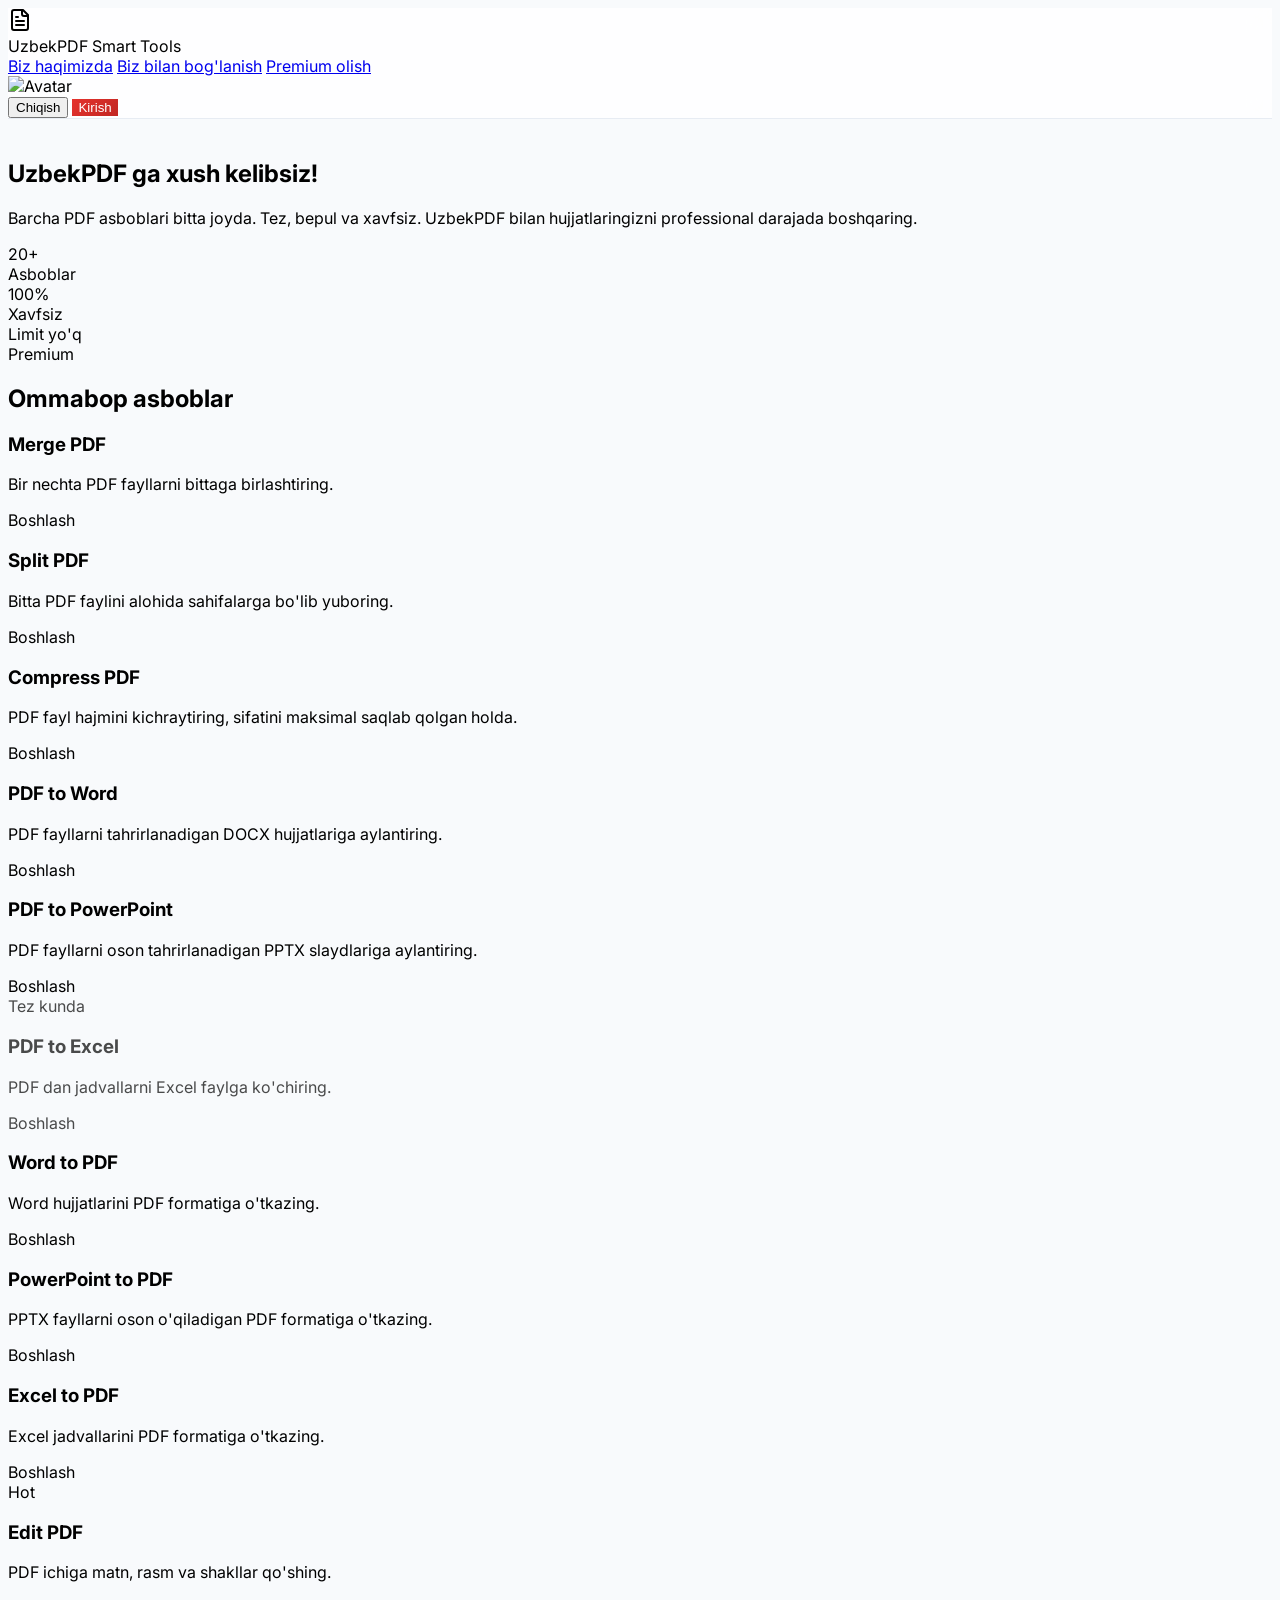
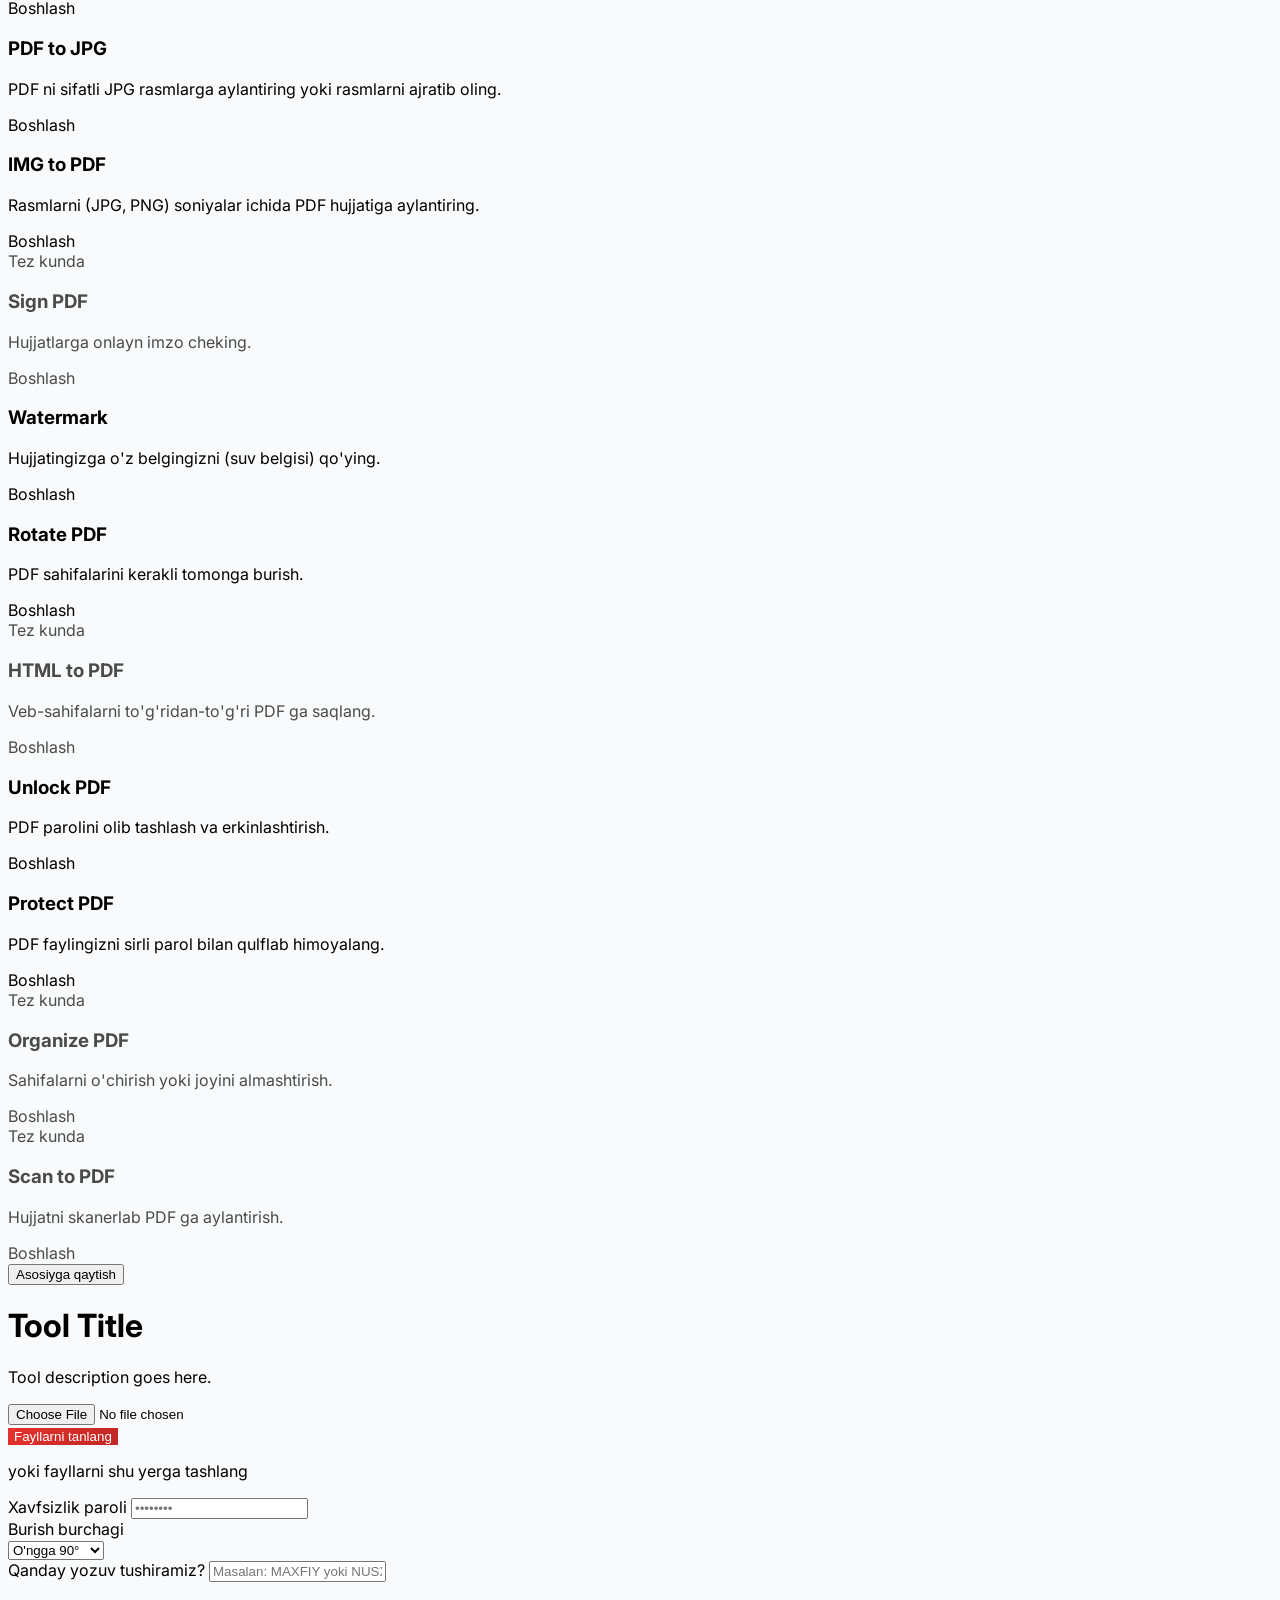
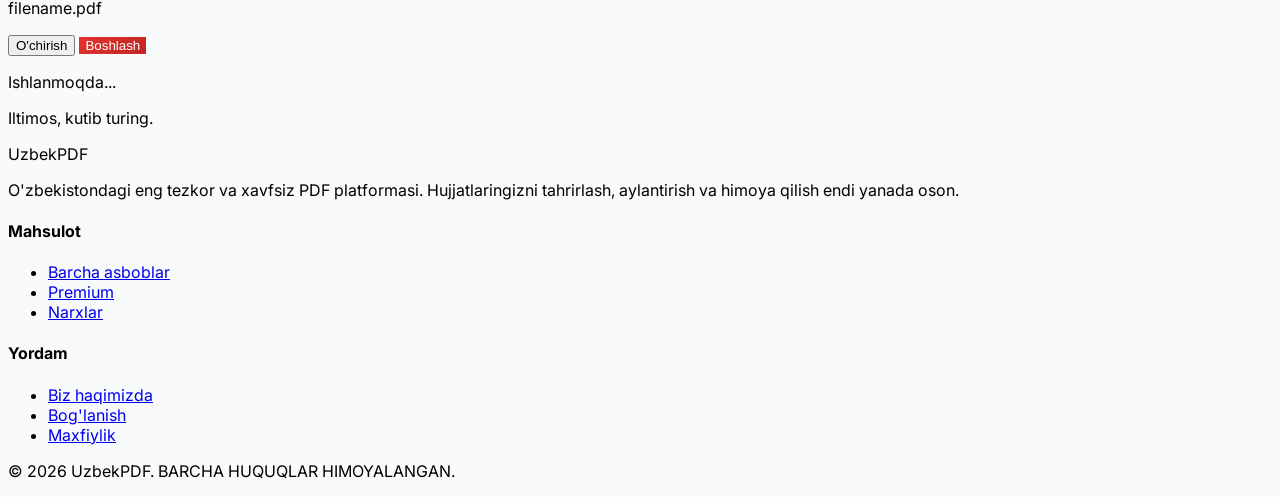
==== index.html @ 154f37b8 "UzbekPDF - V1" ====
<!DOCTYPE html>
<html lang="uz">
<head>
    <meta charset="UTF-8">
    <meta name="viewport" content="width=device-width, initial-scale=1.0">
    <title>UzbekPDF - O'zbekistonning eng yaxshi PDF asboblari</title>
    <meta name="description" content="PDF fayllarni onlayn, bepul va xavfsiz tahrirlash, qisqartirish, birlashtirish va aylantirish. O'zbekistondagi eng tezkor PDF platformasi.">
    <meta name="keywords" content="pdf uzbek, pdf ni word qilish, pdf kichraytirish, pdf birlashtirish, rasm pdf qilish, pdf uzbekistan, pdf tahrirlash, bepul pdf">
    <meta property="og:title" content="UzbekPDF - Smart PDF vositalari">
    <meta property="og:description" content="PDF fayllarni oson tahrirlang. Word, Excel va rasmlarni PDF'ga tez va bepul o'tkazing.">
    <meta property="og:type" content="website">
    <meta property="og:url" content="https://uzbekpdf.uz/">

    <script src="https://cdn.tailwindcss.com"></script>
    <script src="https://unpkg.com/lucide@latest"></script>
    <link rel="icon" href="data:,">
    <link href="https://fonts.googleapis.com/css2?family=Inter:wght@400;500;600;700&display=swap" rel="stylesheet">
    
    <!-- Client-Side Conversion Libraries -->
    <script src="https://cdnjs.cloudflare.com/ajax/libs/jspdf/2.5.1/jspdf.umd.min.js"></script>
    <script src="https://cdnjs.cloudflare.com/ajax/libs/pdf.js/3.11.174/pdf.min.js"></script>
    <script>pdfjsLib.GlobalWorkerOptions.workerSrc = 'https://cdnjs.cloudflare.com/ajax/libs/pdf.js/3.11.174/pdf.worker.min.js';</script>
    <script src="https://cdn.jsdelivr.net/gh/gitbrent/pptxgenjs@3.12.0/libs/jszip.min.js"></script>
    <script src="https://cdn.jsdelivr.net/gh/gitbrent/pptxgenjs@3.12.0/dist/pptxgen.min.js"></script>

    <style>
        body { font-family: 'Inter', sans-serif; background-color: #f8fafc; }
        .tool-card { transition: all 0.3s cubic-bezier(0.4, 0, 0.2, 1); cursor: pointer; }
        .tool-card:hover { transform: translateY(-5px); box-shadow: 0 20px 25px -5px rgba(0, 0, 0, 0.1), 0 10px 10px -5px rgba(0, 0, 0, 0.04); }
        .tool-card-disabled { opacity: 0.7; cursor: not-allowed; }
        .tool-card-disabled:hover { transform: none; box-shadow: none; }
        .dropzone-active { background-color: #fef2f2; border-color: #ef4444; }
        .btn-red { background: linear-gradient(135deg, #e5322d 0%, #c12723 100%); color: white; border: none; }
        .btn-red:hover { background: linear-gradient(135deg, #d12c28 0%, #b1231f 100%); transform: translateY(-1px); box-shadow: 0 4px 12px rgba(229, 50, 45, 0.3); }
        
        .nav-glass {
            background: rgba(255, 255, 255, 0.8);
            backdrop-filter: blur(12px);
            -webkit-backdrop-filter: blur(12px);
            border-bottom: 1px solid rgba(226, 232, 240, 0.8);
        }
        
        .nav-link {
            position: relative;
            transition: color 0.2s;
        }
        .nav-link::after {
            content: '';
            position: absolute;
            width: 0;
            height: 2px;
            bottom: -4px;
            left: 0;
            background-color: #e5322d;
            transition: width 0.3s ease;
        }
        .nav-link:hover::after {
            width: 100%;
        }

        /* Alert Toast */
        #toast { transition: all 0.4s cubic-bezier(0.175, 0.885, 0.32, 1.275); transform: translate(-50%, -100px); opacity: 0; pointer-events: none; }
        #toast.show { transform: translate(-50%, 0); opacity: 1; pointer-events: auto; }

    </style>
</head>
<body class="text-slate-800 min-h-screen flex flex-col">
    <!-- Navbar -->
    <nav class="nav-glass sticky top-0 z-50 transition-all duration-300">
        <div class="max-w-7xl mx-auto px-4 sm:px-6 lg:px-8">
            <div class="flex justify-between h-20 items-center">
                <div class="flex items-center group cursor-pointer" onclick="goHome()">
                    <div class="w-10 h-10 bg-[#e5322d] text-white rounded-xl flex items-center justify-center group-hover:scale-110 transition-transform duration-300">
                        <svg width="24" height="24" viewBox="0 0 24 24" fill="none" stroke="currentColor" stroke-width="2" stroke-linecap="round" stroke-linejoin="round"><path d="M15 2H6a2 2 0 0 0-2 2v16a2 2 0 0 0 2 2h12a2 2 0 0 0 2-2V7Z"/><path d="M14 2v4a2 2 0 0 0 2 2h4"/><path d="M10 9H8"/><path d="M16 13H8"/><path d="M16 17H8"/></svg>
                    </div>

                    <div class="ml-3">
                        <span class="block font-black text-2xl tracking-tighter text-slate-900 leading-none">UzbekPDF</span>
                        <span class="text-[10px] font-bold text-slate-400 tracking-[0.2em] uppercase">Smart Tools</span>
                    </div>
                </div>
                
                <div class="hidden md:flex items-center space-x-10 text-[13px] font-bold text-slate-500 tracking-wide">
                    <a href="/about" class="nav-link hover:text-slate-900 transition-colors uppercase">Biz haqimizda</a>
                    <a href="/contact" class="nav-link hover:text-slate-900 transition-colors uppercase">Biz bilan bog'lanish</a>
                    <a href="/premium" class="nav-link hover:text-[#e5322d] transition-colors uppercase font-extrabold text-red-600">Premium olish</a>
                </div>

                <div class="flex items-center space-x-4">
                    <div id="user-info" class="hidden flex items-center space-x-3 px-4 py-2 rounded-xl bg-slate-50 border border-slate-100 hover:border-slate-200 transition-all cursor-pointer" onclick="location.href='/profile'">
                        <img id="nav-avatar" src="" alt="Avatar" class="w-8 h-8 rounded-full hidden border-2 border-white shadow-sm">
                        <span id="nav-username" class="text-sm font-bold text-slate-700"></span>
                    </div>
                    <button id="logout-btn" class="hidden text-xs bg-white hover:bg-slate-50 text-slate-500 py-2.5 px-5 rounded-xl font-bold border border-slate-200 transition-all  active:scale-95">Chiqish</button>
                    <button id="login-nav-btn" class="btn-red text-sm py-2.5 px-6 rounded-xl font-bold transition-all shadow-lg active:scale-95">Kirish</button>
                </div>
            </div>
        </div>
    </nav>


    <!-- Toast Notification -->
    <div id="toast" class="fixed top-20 left-1/2 transform -translate-x-1/2 z-50 bg-slate-800 text-white px-6 py-3 rounded-lg shadow-lg flex items-center space-x-3">
        <i data-lucide="info" class="w-5 h-5 text-blue-400"></i>
        <span id="toast-msg" class="font-medium">Xabar</span>
    </div>

    <!-- MAIN VIEW: GRID -->
    <main id="home-view" class="flex-grow">
        <!-- Hero Section -->
        <section class="relative overflow-hidden pt-20 pb-24 bg-white">
            <!-- Animated decorative elements -->
            <div class="absolute top-0 left-1/2 -translate-x-1/2 w-full max-w-7xl h-full">
                <div class="absolute top-[-10%] right-[10%] w-64 h-64 bg-red-50 rounded-full blur-3xl opacity-60"></div>
                <div class="absolute bottom-[10%] left-[5%] w-72 h-72 bg-blue-50 rounded-full blur-3xl opacity-60"></div>
            </div>

            <div class="max-w-7xl mx-auto px-4 relative z-10 text-center">
        
                <h1 class="text-5xl md:text-7xl font-black text-slate-900 mb-8 tracking-tighter leading-tight" id="greeting">
                    PDF bilan ishlash <br/> endi <span class="text-[#e5322d]">osonroq</span>
                </h1>
                <p class="text-xl text-slate-500 max-w-2xl mx-auto font-medium leading-relaxed mb-12">
                    Barcha PDF asboblari bitta joyda. Tez, bepul va xavfsiz. UzbekPDF bilan hujjatlaringizni professional darajada boshqaring.
                </p>

                <!-- Stats -->
                <div class="flex flex-wrap justify-center gap-12 md:gap-24 opacity-70">
                    <div class="text-center">
                        <div class="text-2xl font-black text-slate-900">20+</div>
                        <div class="text-[10px] font-bold text-slate-400 uppercase tracking-widest mt-1">Asboblar</div>
                    </div>
                    <div class="text-center">
                        <div class="text-2xl font-black text-slate-900">100%</div>
                        <div class="text-[10px] font-bold text-slate-400 uppercase tracking-widest mt-1">Xavfsiz</div>
                    </div>
                    <div class="text-center">
                        <div class="text-2xl font-black text-slate-900">Limit yo'q</div>
                        <div class="text-[10px] font-bold text-slate-400 uppercase tracking-widest mt-1">Premium</div>
                    </div>
                </div>
            </div>
        </section>

        <div class="max-w-7xl mx-auto px-4 sm:px-6 lg:px-8 py-20">
            <div class="flex items-center justify-between mb-12">
                <h2 class="text-2xl font-black text-slate-900 tracking-tight">Ommabop asboblar</h2>
                <div class="h-px flex-grow bg-slate-100 mx-8"></div>
                <div class="flex space-x-2">
                    <div class="w-2 h-2 rounded-full bg-red-500"></div>
                    <div class="w-2 h-2 rounded-full bg-slate-200"></div>
                    <div class="w-2 h-2 rounded-full bg-slate-200"></div>
                </div>
            </div>
            <div id="tools-grid" class="grid grid-cols-1 sm:grid-cols-2 lg:grid-cols-3 xl:grid-cols-4 gap-8">
                <!-- JS will inject cards here -->
            </div>
        </div>
    </main>


    <!-- TOOL VIEW: UPLOAD -->
    <main id="tool-view" class="flex-grow hidden bg-slate-50 relative overflow-hidden">
        <!-- Background accents -->
        <div class="absolute top-0 right-0 w-1/2 h-full bg-red-50/30 -skew-x-12 translate-x-1/4"></div>

        <div class="max-w-4xl mx-auto px-4 py-20 relative z-10 text-center">
            <button onclick="goHome()" class="mb-8 inline-flex items-center text-sm font-bold text-slate-400 hover:text-slate-900 transition-colors">
                <i data-lucide="arrow-left" class="w-4 h-4 mr-2"></i> Asosiyga qaytish
            </button>
            <h1 id="tool-title" class="text-5xl font-black text-slate-900 mb-4 tracking-tight">Tool Title</h1>
            <p id="tool-desc" class="text-xl text-slate-500 max-w-2xl mx-auto font-medium leading-relaxed mb-16">Tool description goes here.</p>

            <!-- Dropzone -->
            <div id="dropzone" class="bg-white rounded-[40px] p-16 shadow-2xl shadow-slate-200 border-2 border-dashed border-slate-200 hover:border-red-400 transition-all duration-500 cursor-pointer min-h-[450px] flex flex-col items-center justify-center relative group">
                <input type="file" id="file-input" class="hidden">
                
                <div id="upload-content" class="space-y-8 z-10 relative w-full flex flex-col items-center">
                    <div class="w-24 h-24 bg-red-50 text-[#e5322d] rounded-3xl flex items-center justify-center mb-4 group-hover:scale-110 transition-transform duration-500 shadow-lg shadow-red-100">
                        <i data-lucide="upload-cloud" class="w-12 h-12"></i>
                    </div>
                    <div class="space-y-2">
                        <button id="browse-btn" class="btn-red text-xl font-black py-5 px-10 rounded-2xl shadow-xl transition-all active:scale-95">
                            <span id="btn-text">Fayllarni tanlang</span>
                        </button>
                        <p class="text-slate-400 font-bold text-xs uppercase tracking-widest mt-4">yoki fayllarni shu yerga tashlang</p>
                    </div>
                </div>

                <!-- Password Input (Only for Protect & Unlock PDF) -->
                <div id="password-container" class="hidden w-full max-w-sm mt-8 p-8 bg-slate-50 rounded-3xl border border-slate-100">
                    <label class="block text-xs font-black text-slate-400 uppercase tracking-widest mb-3 ml-1">Xavfsizlik paroli</label>
                    <input type="password" id="pdf-password" placeholder="••••••••" class="w-full px-6 py-4 bg-white border-2 border-slate-100 rounded-2xl focus:border-[#e5322d] outline-none font-bold text-lg shadow-sm transition-all">
                </div>

                <!-- Rotation Select (Only for Rotate PDF) -->
                <div id="rotate-container" class="hidden w-full max-w-sm mt-8 p-8 bg-slate-50 rounded-3xl border border-slate-100 text-left">
                    <label class="block text-xs font-black text-slate-400 uppercase tracking-widest mb-3 ml-1">Burish burchagi</label>
                    <div class="relative">
                        <select id="pdf-angle" class="w-full px-6 py-4 bg-white border-2 border-slate-100 rounded-2xl focus:border-[#e5322d] outline-none font-bold text-slate-700 appearance-none shadow-sm transition-all">
                            <option value="90">O'ngga 90°</option>
                            <option value="270">Chapga 90°</option>
                            <option value="180">Teskari 180°</option>
                        </select>
                        <i data-lucide="chevron-down" class="absolute right-5 top-1/2 -translate-y-1/2 w-5 h-5 text-slate-400 pointer-events-none"></i>
                    </div>
                </div>


                <!-- Watermark Text Input -->
                <div id="watermark-container" class="hidden w-full max-w-sm mt-8 space-y-2 text-left">
                    <label class="block text-sm font-semibold text-slate-700 ml-1">Qanday yozuv tushiramiz?</label>
                    <input type="text" id="pdf-watermark-text" placeholder="Masalan: MAXFIY yoki NUSXA" class="w-full px-4 py-3 border-2 border-slate-200 rounded-lg focus:border-[#e5322d] outline-none font-medium">
                </div>

                <!-- File Preview -->
                <div id="file-preview" class="hidden w-full flex flex-col items-center mt-8">
                    <div class="w-20 h-20 bg-red-50 text-[#e5322d] rounded-xl flex items-center justify-center mb-4">
                        <i data-lucide="file-check-2" class="w-10 h-10"></i>
                    </div>
                    <p id="selected-files-text" class="text-lg font-semibold text-slate-700 mb-8 text-center max-w-md truncate">filename.pdf</p>
                    
                    <div class="flex space-x-4">
                        <button onclick="resetFiles(event)" class="bg-slate-200 hover:bg-slate-300 text-slate-700 px-6 py-3 rounded-lg font-bold transition flex items-center">
                            <i data-lucide="trash-2" class="w-5 h-5 mr-2"></i> O'chirish
                        </button>
                        <button id="action-btn" class="btn-red px-8 py-3 rounded-lg font-bold text-lg transition flex items-center shadow-lg shadow-red-200">
                            Boshlash <i data-lucide="arrow-right" class="w-5 h-5 ml-2"></i>
                        </button>
                    </div>
                </div>

                <!-- Progress State -->
                <div id="progress-state" class="hidden w-full max-w-md mx-auto flex flex-col items-center mt-8">
                    <i data-lucide="loader-2" class="w-12 h-12 text-[#e5322d] animate-spin mb-4"></i>
                    <p id="progress-status" class="text-xl font-bold text-slate-700 mb-2">Ishlanmoqda...</p>
                    <p class="text-slate-500">Iltimos, kutib turing.</p>
                </div>

            </div>
        </div>
    </main>

    <footer class="bg-slate-900 pt-20 pb-10">
        <div class="max-w-7xl mx-auto px-4 sm:px-6 lg:px-8">
            <div class="grid grid-cols-1 md:grid-cols-4 gap-12 mb-16">
                <div class="col-span-1 md:col-span-2">
                    <div class="flex items-center mb-6">
                        <div class="w-8 h-8 bg-[#e5322d] text-white rounded-lg flex items-center justify-center">
                            <i data-lucide="file-text" class="w-5 h-5"></i>
                        </div>
                        <span class="ml-3 font-black text-xl tracking-tighter text-white">UzbekPDF</span>
                    </div>
                    <p class="text-slate-400 text-sm font-medium leading-relaxed max-w-sm">
                        O'zbekistondagi eng tezkor va xavfsiz PDF platformasi. Hujjatlaringizni tahrirlash, aylantirish va himoya qilish endi yanada oson.
                    </p>
                </div>
                <div>
                    <h4 class="text-white font-bold text-sm uppercase tracking-widest mb-6">Mahsulot</h4>
                    <ul class="space-y-4 text-sm font-medium text-slate-500">
                        <li><a href="#" class="hover:text-white transition-colors">Barcha asboblar</a></li>
                        <li><a href="/premium" class="hover:text-white transition-colors text-red-500 font-bold">Premium</a></li>
                        <li><a href="#" class="hover:text-white transition-colors">Narxlar</a></li>
                    </ul>
                </div>
                <div>
                    <h4 class="text-white font-bold text-sm uppercase tracking-widest mb-6">Yordam</h4>
                    <ul class="space-y-4 text-sm font-medium text-slate-500">
                        <li><a href="#" class="hover:text-white transition-colors">Biz haqimizda</a></li>
                        <li><a href="#" class="hover:text-white transition-colors">Bog'lanish</a></li>
                        <li><a href="#" class="hover:text-white transition-colors">Maxfiylik</a></li>
                    </ul>
                </div>
            </div>
            <div class="pt-8 border-t border-slate-800 flex flex-col md:flex-row justify-between items-center">
                <p class="text-slate-600 text-xs font-bold uppercase tracking-widest mb-4 md:mb-0">&copy; 2026 UzbekPDF. BARCHA HUQUQLAR HIMOYALANGAN.</p>
                <div class="flex space-x-6">
                    <a href="#" class="text-slate-600 hover:text-white transition-colors"><i data-lucide="instagram" class="w-5 h-5"></i></a>
                    <a href="#" class="text-slate-600 hover:text-white transition-colors"><i data-lucide="facebook" class="w-5 h-5"></i></a>
                    <a href="#" class="text-slate-600 hover:text-white transition-colors"><i data-lucide="twitter" class="w-5 h-5"></i></a>
                </div>
            </div>
        </div>
    </footer>


    <script>
        // CONFIGURATION OF ALL TOOLS
        const tools = [
            { id: 'merge-pdf', title: 'Merge PDF', desc: 'Bir nechta PDF fayllarni bittaga birlashtiring.', icon: 'combine', color: 'text-red-500', active: true, multiple: true, accept: '.pdf', btnText: 'Select PDF files' },
            { id: 'split-pdf', title: 'Split PDF', desc: 'Bitta PDF faylini alohida sahifalarga bo\'lib yuboring.', icon: 'scissors', color: 'text-orange-500', active: true, multiple: false, accept: '.pdf', btnText: 'Select PDF file' },
            { id: 'compress-pdf', title: 'Compress PDF', desc: 'PDF fayl hajmini kichraytiring, sifatini maksimal saqlab qolgan holda.', icon: 'minimize', color: 'text-green-500', active: true, multiple: false, accept: '.pdf', btnText: 'Select PDF file' },
            { id: 'pdf-to-word', title: 'PDF to Word', desc: 'PDF fayllarni tahrirlanadigan DOCX hujjatlariga aylantiring.', icon: 'file-text', color: 'text-blue-500', active: true, multiple: false, accept: '.pdf', btnText: 'Select PDF file' },
            { id: 'pdf-to-powerpoint', title: 'PDF to PowerPoint', desc: 'PDF fayllarni oson tahrirlanadigan PPTX slaydlariga aylantiring.', icon: 'presentation', color: 'text-orange-500', active: true, multiple: false, accept: '.pdf', btnText: 'Select PDF file' },
            { id: 'pdf-to-excel', title: 'PDF to Excel', desc: 'PDF dan jadvallarni Excel faylga ko\'chiring.', icon: 'sheet', color: 'text-green-600', active: false },
            { id: 'word-to-pdf', title: 'Word to PDF', desc: 'Word hujjatlarini PDF formatiga o\'tkazing.', icon: 'file-text', color: 'text-blue-600', active: true, multiple: false, accept: '.docx,.doc', btnText: 'Select Word file' },
            { id: 'powerpoint-to-pdf', title: 'PowerPoint to PDF', desc: 'PPTX fayllarni oson o\'qiladigan PDF formatiga o\'tkazing.', icon: 'presentation', color: 'text-orange-600', active: true, multiple: false, accept: '.pptx,.ppt', btnText: 'Select PowerPoint file' },
            { id: 'excel-to-pdf', title: 'Excel to PDF', desc: 'Excel jadvallarini PDF formatiga o\'tkazing.', icon: 'sheet', color: 'text-green-700', active: true, multiple: false, accept: '.xlsx,.xls', btnText: 'Select Excel file' },
            { id: 'edit-pdf', title: 'Edit PDF', desc: 'PDF ichiga matn, rasm va shakllar qo\'shing.', icon: 'edit', color: 'text-black', active: true, openEditor: true },
            { id: 'pdf-to-jpg', title: 'PDF to JPG', desc: 'PDF ni sifatli JPG rasmlarga aylantiring yoki rasmlarni ajratib oling.', icon: 'image', color: 'text-yellow-500', active: true, multiple: false, accept: '.pdf', btnText: 'Select PDF file' },
            { id: 'jpg-to-pdf', title: 'IMG to PDF', desc: 'Rasmlarni (JPG, PNG) soniyalar ichida PDF hujjatiga aylantiring.', icon: 'image', color: 'text-yellow-600', active: true, multiple: true, accept: 'image/jpeg, image/png', btnText: 'Rasmlarni tanlash' },

            { id: 'sign-pdf', title: 'Sign PDF', desc: 'Hujjatlarga onlayn imzo cheking.', icon: 'pen-tool', color: 'text-purple-500', active: false },
            { id: 'watermark', title: 'Watermark', desc: 'Hujjatingizga o\'z belgingizni (suv belgisi) qo\'ying.', icon: 'droplet', color: 'text-blue-400', active: true, multiple: false, accept: '.pdf', btnText: 'Select PDF file', needsWatermark: true },
            { id: 'rotate-pdf', title: 'Rotate PDF', desc: 'PDF sahifalarini kerakli tomonga burish.', icon: 'rotate-cw', color: 'text-gray-600', active: true, multiple: false, accept: '.pdf', btnText: 'Select PDF file', needsAngle: true },
            { id: 'html-to-pdf', title: 'HTML to PDF', desc: 'Veb-sahifalarni to\'g\'ridan-to\'g\'ri PDF ga saqlang.', icon: 'code', color: 'text-blue-500', active: false },
            { id: 'unlock-pdf', title: 'Unlock PDF', desc: 'PDF parolini olib tashlash va erkinlashtirish.', icon: 'unlock', color: 'text-green-500', active: true, multiple: false, accept: '.pdf', btnText: 'Select PDF file', needsPassword: true },
            { id: 'protect-pdf', title: 'Protect PDF', desc: 'PDF faylingizni sirli parol bilan qulflab himoyalang.', icon: 'lock', color: 'text-red-500', active: true, multiple: false, accept: '.pdf', btnText: 'Select PDF file', needsPassword: true },
            { id: 'organize-pdf', title: 'Organize PDF', desc: 'Sahifalarni o\'chirish yoki joyini almashtirish.', icon: 'layout', color: 'text-indigo-500', active: false },
            { id: 'scan-to-pdf', title: 'Scan to PDF', desc: 'Hujjatni skanerlab PDF ga aylantirish.', icon: 'scan', color: 'text-slate-600', active: false },
        ];

        let currentActiveTool = null;
        let selectedFiles = [];

        // Auth Logic & Setup
        const urlParams = new URLSearchParams(window.location.search);
        if (urlParams.get('token')) {
            localStorage.setItem('token', urlParams.get('token'));
            if (urlParams.get('username')) localStorage.setItem('username', urlParams.get('username'));
            if (urlParams.get('avatar') && urlParams.get('avatar') !== 'None' && urlParams.get('avatar') !== 'null') {
                localStorage.setItem('avatar', urlParams.get('avatar'));
            }
            window.history.replaceState({}, document.title, "/");
        }

        document.addEventListener('DOMContentLoaded', () => {
            const token = localStorage.getItem('token');
            if (token) {
                document.getElementById('user-info').classList.remove('hidden');
                document.getElementById('logout-btn').classList.remove('hidden');
                document.getElementById('login-nav-btn').classList.add('hidden');
                
                const username = localStorage.getItem('username') || 'Foydalanuvchi';
                document.getElementById('nav-username').textContent = username;
                document.getElementById('greeting').textContent = `Hi ${username}, let's get started`;
                
                const avatarUrl = localStorage.getItem('avatar');
                if (avatarUrl) {
                    const avatarImg = document.getElementById('nav-avatar');
                    avatarImg.src = avatarUrl;
                    avatarImg.classList.remove('hidden');
                }
            } else {
                document.getElementById('greeting').textContent = `UzbekPDF ga xush kelibsiz!`;
                document.getElementById('login-nav-btn').onclick = () => {
                    sessionStorage.setItem('next_url', '/');
                    window.location.href = '/login';
                };
            }

            document.getElementById('logout-btn').addEventListener('click', () => {
                localStorage.removeItem('token');
                localStorage.removeItem('username');
                window.location.reload();
            });

            renderGrid();
            lucide.createIcons();
            setupDropzone();
        });

        function showToast(msg) {
            const toast = document.getElementById('toast');
            document.getElementById('toast-msg').textContent = msg;
            toast.classList.add('show');
            setTimeout(() => toast.classList.remove('show'), 3000);
        }

        function renderGrid() {
            const grid = document.getElementById('tools-grid');
            grid.innerHTML = '';
            tools.forEach(tool => {
                const card = document.createElement('div');
                card.className = `tool-card bg-white border border-slate-100 rounded-3xl p-8 flex flex-col relative group ${tool.active ? 'hover:border-red-100' : 'tool-card-disabled opacity-60'}`;
                
                let badge = '';
                if (!tool.active) {
                    badge = `<div class="absolute top-6 right-6 bg-slate-100 text-slate-500 text-[10px] font-black uppercase tracking-widest px-3 py-1 rounded-full">Tez kunda</div>`;
                } else if (tool.openEditor) {
                    badge = `<div class="absolute top-6 right-6 bg-red-50 text-red-600 text-[10px] font-black uppercase tracking-widest px-3 py-1 rounded-full shadow-sm border border-red-100">Hot</div>`;
                }

                // Map standard tailwind text-color to bg-color
                const colorMap = {
                    'text-red-500': 'bg-red-50 text-red-600',
                    'text-orange-500': 'bg-orange-50 text-orange-600',
                    'text-green-500': 'bg-green-50 text-green-600',
                    'text-blue-500': 'bg-blue-50 text-blue-600',
                    'text-orange-600': 'bg-orange-100 text-orange-700',
                    'text-green-600': 'bg-green-100 text-green-700',
                    'text-blue-600': 'bg-blue-100 text-blue-700',
                    'text-yellow-500': 'bg-yellow-50 text-yellow-600',
                    'text-yellow-600': 'bg-yellow-100 text-yellow-700',
                    'text-purple-500': 'bg-purple-50 text-purple-600',
                    'text-blue-400': 'bg-blue-50 text-blue-500',
                    'text-gray-600': 'bg-slate-100 text-slate-600',
                    'text-red-600': 'bg-red-100 text-red-700',
                    'text-indigo-500': 'bg-indigo-50 text-indigo-600',
                    'text-slate-600': 'bg-slate-100 text-slate-700',
                    'text-black': 'bg-slate-900 text-white'
                };
                const iconClass = colorMap[tool.color] || 'bg-slate-50 text-slate-600';

                card.innerHTML = `
                    ${badge}
                    <div class="mb-8 w-14 h-14 ${iconClass} rounded-2xl flex items-center justify-center transition-all duration-300 group-hover:scale-110 shadow-sm">
                        <i data-lucide="${tool.icon}" class="w-7 h-7"></i>
                    </div>
                    <h3 class="text-xl font-extrabold text-slate-900 mb-3 tracking-tight">${tool.title}</h3>
                    <p class="text-sm text-slate-500 font-medium leading-relaxed flex-grow">${tool.desc}</p>
                    <div class="mt-6 flex items-center text-[#e5322d] text-xs font-bold uppercase tracking-widest opacity-0 group-hover:opacity-100 transition-all transform translate-x-[-10px] group-hover:translate-x-0">
                        Boshlash <i data-lucide="chevron-right" class="w-4 h-4 ml-1"></i>
                    </div>
                `;


                card.addEventListener('click', () => {
                    if (!tool.active) {
                        showToast(`"${tool.title}" funksiyasi ustida ish olib borilmoqda. Tez kunda!`);
                        return;
                    }
                    if (tool.openEditor) {
                        window.location.href = '/editor';
                        return;
                    }
                    openTool(tool);
                });

                grid.appendChild(card);
            });
        }

        function goHome() {
            document.getElementById('home-view').classList.remove('hidden');
            document.getElementById('tool-view').classList.add('hidden');
            resetFiles();
        }

        function openTool(tool) {
            currentActiveTool = tool;
            document.getElementById('home-view').classList.add('hidden');
            document.getElementById('tool-view').classList.remove('hidden');
            
            document.getElementById('tool-title').textContent = tool.title;
            document.getElementById('tool-desc').textContent = tool.desc;
            document.getElementById('btn-text').textContent = tool.btnText;
            
            const fileInput = document.getElementById('file-input');
            fileInput.accept = tool.accept;
            fileInput.multiple = tool.multiple;
            
            if (tool.needsPassword) {
                document.getElementById('password-container').classList.remove('hidden');
            } else {
                document.getElementById('password-container').classList.add('hidden');
            }
            
            if (tool.needsAngle) {
                document.getElementById('rotate-container').classList.remove('hidden');
            } else {
                document.getElementById('rotate-container').classList.add('hidden');
            }
            
            if (tool.needsWatermark) {
                document.getElementById('watermark-container').classList.remove('hidden');
            } else {
                document.getElementById('watermark-container').classList.add('hidden');
            }
            
            resetFiles();
        }

        // Dropzone Logic
        function setupDropzone() {
            const dropzone = document.getElementById('dropzone');
            const fileInput = document.getElementById('file-input');
            const browseBtn = document.getElementById('browse-btn');

            browseBtn.addEventListener('click', (e) => { e.stopPropagation(); fileInput.click(); });
            
            dropzone.addEventListener('dragover', (e) => {
                e.preventDefault();
                dropzone.classList.add('dropzone-active');
            });
            dropzone.addEventListener('dragleave', () => dropzone.classList.remove('dropzone-active'));
            dropzone.addEventListener('drop', (e) => {
                e.preventDefault();
                dropzone.classList.remove('dropzone-active');
                handleFiles(e.dataTransfer.files);
            });
            fileInput.addEventListener('change', () => handleFiles(fileInput.files));
        }

        function handleFiles(files) {
            if (!files || files.length === 0) return;
            selectedFiles = Array.from(files);
            if (!currentActiveTool.multiple) {
                selectedFiles = [selectedFiles[0]]; // force single file
            }
            
            document.getElementById('upload-content').classList.add('hidden');
            document.getElementById('file-preview').classList.remove('hidden');
            
            let fileNames = selectedFiles.map(f => f.name).join(', ');
            if (fileNames.length > 40) fileNames = fileNames.substring(0, 37) + '...';
            document.getElementById('selected-files-text').textContent = `${selectedFiles.length} fayl: ${fileNames}`;
        }

        function resetFiles(e) {
            if(e) e.stopPropagation();
            selectedFiles = [];
            document.getElementById('file-input').value = '';
            document.getElementById('upload-content').classList.remove('hidden');
            document.getElementById('file-preview').classList.add('hidden');
            document.getElementById('progress-state').classList.add('hidden');
            document.getElementById('pdf-password').value = '';
        }

        document.getElementById('action-btn').addEventListener('click', async (e) => {
            e.stopPropagation();
            if (selectedFiles.length === 0) return;
            
            if (currentActiveTool.needsPassword && !document.getElementById('pdf-password').value) {
                showToast("Iltimos, parol kiriting!");
                return;
            }
            
            if (currentActiveTool.needsWatermark && !document.getElementById('pdf-watermark-text').value) {
                showToast("Iltimos, watermark matnini kiriting!");
                return;
            }

            // Show Progress
            document.getElementById('file-preview').classList.add('hidden');
            document.getElementById('progress-state').classList.remove('hidden');
            
            try {
                if (currentActiveTool.id === 'jpg-to-pdf') {
                    await convertImagesToPdfLocal(selectedFiles);
                } else if (currentActiveTool.id === 'pdf-to-powerpoint') {
                    await convertPdfToPptxLocal(selectedFiles[0]);
                } else {
                    await callBackendApi();
                }
            } catch (err) {
                console.error(err);
                showToast("Xatolik yuz berdi: " + err.message);
                resetFiles();
            }
        });

        // Backend API Caller
        async function callBackendApi() {
            const formData = new FormData();
            
            if (currentActiveTool.multiple) {
                selectedFiles.forEach(f => formData.append('files', f));
            } else {
                formData.append('file', selectedFiles[0]);
            }

            if (currentActiveTool.needsPassword) {
                formData.append('password', document.getElementById('pdf-password').value);
            }
            
            if (currentActiveTool.needsAngle) {
                formData.append('angle', document.getElementById('pdf-angle').value);
            }
            
            if (currentActiveTool.needsWatermark) {
                formData.append('watermark_text', document.getElementById('pdf-watermark-text').value);
            }

            let endpoint = '';
            switch(currentActiveTool.id) {
                case 'merge-pdf': endpoint = '/api/convert/merge-pdf'; break;
                case 'split-pdf': endpoint = '/api/convert/split-pdf'; break;
                case 'pdf-to-word': endpoint = '/api/convert/pdf-to-docx'; break;
                case 'pdf-to-jpg': endpoint = '/api/convert/pdf-to-jpg'; break;
                case 'protect-pdf': endpoint = '/api/convert/protect-pdf'; break;
                case 'compress-pdf': endpoint = '/api/convert/compress-pdf'; break;
                case 'unlock-pdf': endpoint = '/api/convert/unlock-pdf'; break;
                case 'rotate-pdf': endpoint = '/api/convert/rotate-pdf'; break;
                case 'word-to-pdf': 
                case 'powerpoint-to-pdf':
                case 'excel-to-pdf': 
                    endpoint = '/api/convert/office-to-pdf'; break;
                case 'watermark': endpoint = '/api/convert/watermark'; break;
            }

            const token = localStorage.getItem('token');
            if (!token) {
                sessionStorage.setItem('next_url', '/');
                alert("Natijani yuklab olish uchun tizimga kirishingiz kerak!");
                window.location.href = '/login';
                throw new Error("Tizimga kirish talab etiladi");
            }

            const response = await fetch(endpoint, {
                method: 'POST',
                headers: { 'Authorization': `Bearer ${token}` },
                body: formData
            });

            if (!response.ok) {
                const data = await response.json();
                if (response.status === 401) {
                    localStorage.removeItem('token');
                    localStorage.removeItem('username');
                    sessionStorage.setItem('next_url', '/');
                    alert("Sessiya vaqti tugagan, iltimos qayta kiring!");
                    window.location.href = '/login';
                    throw new Error("Sessiya tugagan");
                }
                throw new Error(data.detail || "Server xatosi");
            }

            // Download file
            const blob = await response.blob();
            const url = window.URL.createObjectURL(blob);
            const a = document.createElement('a');
            a.href = url;
            
            const contentDisposition = response.headers.get('Content-Disposition');
            
            let ext = '.pdf';
            if (currentActiveTool.id === 'pdf-to-word') ext = '.docx';
            else if (currentActiveTool.id === 'split-pdf' || currentActiveTool.id === 'pdf-to-jpg') ext = '.zip';
            
            let filename = `uzbekpdf_${currentActiveTool.id}_result${ext}`;
            
            if (contentDisposition) {
                const match = contentDisposition.match(/filename="?([^"]+)"?/);
                if (match && match[1]) filename = match[1];
            }
            
            a.download = filename;
            document.body.appendChild(a);
            a.click();
            window.URL.revokeObjectURL(url);
            a.remove();
            
            showToast("Muvaffaqiyatli yakunlandi!");
            setTimeout(goHome, 2000);
        }

        // ==========================================
        // CLIENT SIDE LOCAL LOGIC (Preserved)
        // ==========================================
        
        async function convertImagesToPdfLocal(files) {
            document.getElementById('progress-status').textContent = 'Rasmlar taxlanmoqda...';
            const { jsPDF } = window.jspdf;
            const pdf = new jsPDF();
            
            for (let i = 0; i < files.length; i++) {
                const file = files[i];
                const imgData = await readFileAsDataURL(file);
                
                if (i > 0) pdf.addPage();
                
                const imgProps = pdf.getImageProperties(imgData);
                const pdfWidth = pdf.internal.pageSize.getWidth();
                const pdfHeight = (imgProps.height * pdfWidth) / imgProps.width;
                
                pdf.addImage(imgData, 'JPEG', 0, 0, pdfWidth, pdfHeight);
            }
            
            pdf.save("uzbekpdf_images.pdf");
            showToast("Muvaffaqiyatli saqlandi!");
            setTimeout(goHome, 2000);
        }

        async function convertPdfToPptxLocal(file) {
            document.getElementById('progress-status').textContent = 'PDF o\'qilmoqda... (Brauzerda)';
            const fileUrl = URL.createObjectURL(file);
            const pdfDocument = await pdfjsLib.getDocument(fileUrl).promise;
            
            const pres = new PptxGenJS();
            
            for (let pageNum = 1; pageNum <= pdfDocument.numPages; pageNum++) {
                document.getElementById('progress-status').textContent = `Slayd ${pageNum}/${pdfDocument.numPages}`;
                const page = await pdfDocument.getPage(pageNum);
                const viewport = page.getViewport({ scale: 1.5 }); // High quality
                
                const canvas = document.createElement('canvas');
                const ctx = canvas.getContext('2d');
                canvas.height = viewport.height;
                canvas.width = viewport.width;
                
                await page.render({ canvasContext: ctx, viewport: viewport }).promise;
                
                const imgData = canvas.toDataURL('image/jpeg', 0.8);
                const slide = pres.addSlide();
                slide.addImage({ data: imgData, x: 0, y: 0, w: '100%', h: '100%' });
            }
            
            document.getElementById('progress-status').textContent = 'PPTX saqlanmoqda...';
            await pres.writeFile({ fileName: `uzbekpdf_presentation.pptx` });
            URL.revokeObjectURL(fileUrl);
            
            showToast("Muvaffaqiyatli saqlandi!");
            setTimeout(goHome, 2000);
        }

        function readFileAsDataURL(file) {
            return new Promise((resolve, reject) => {
                const reader = new FileReader();
                reader.onload = (e) => resolve(e.target.result);
                reader.onerror = (e) => reject(e);
                reader.readAsDataURL(file);
            });
        }
    </script>
</body>
</html>
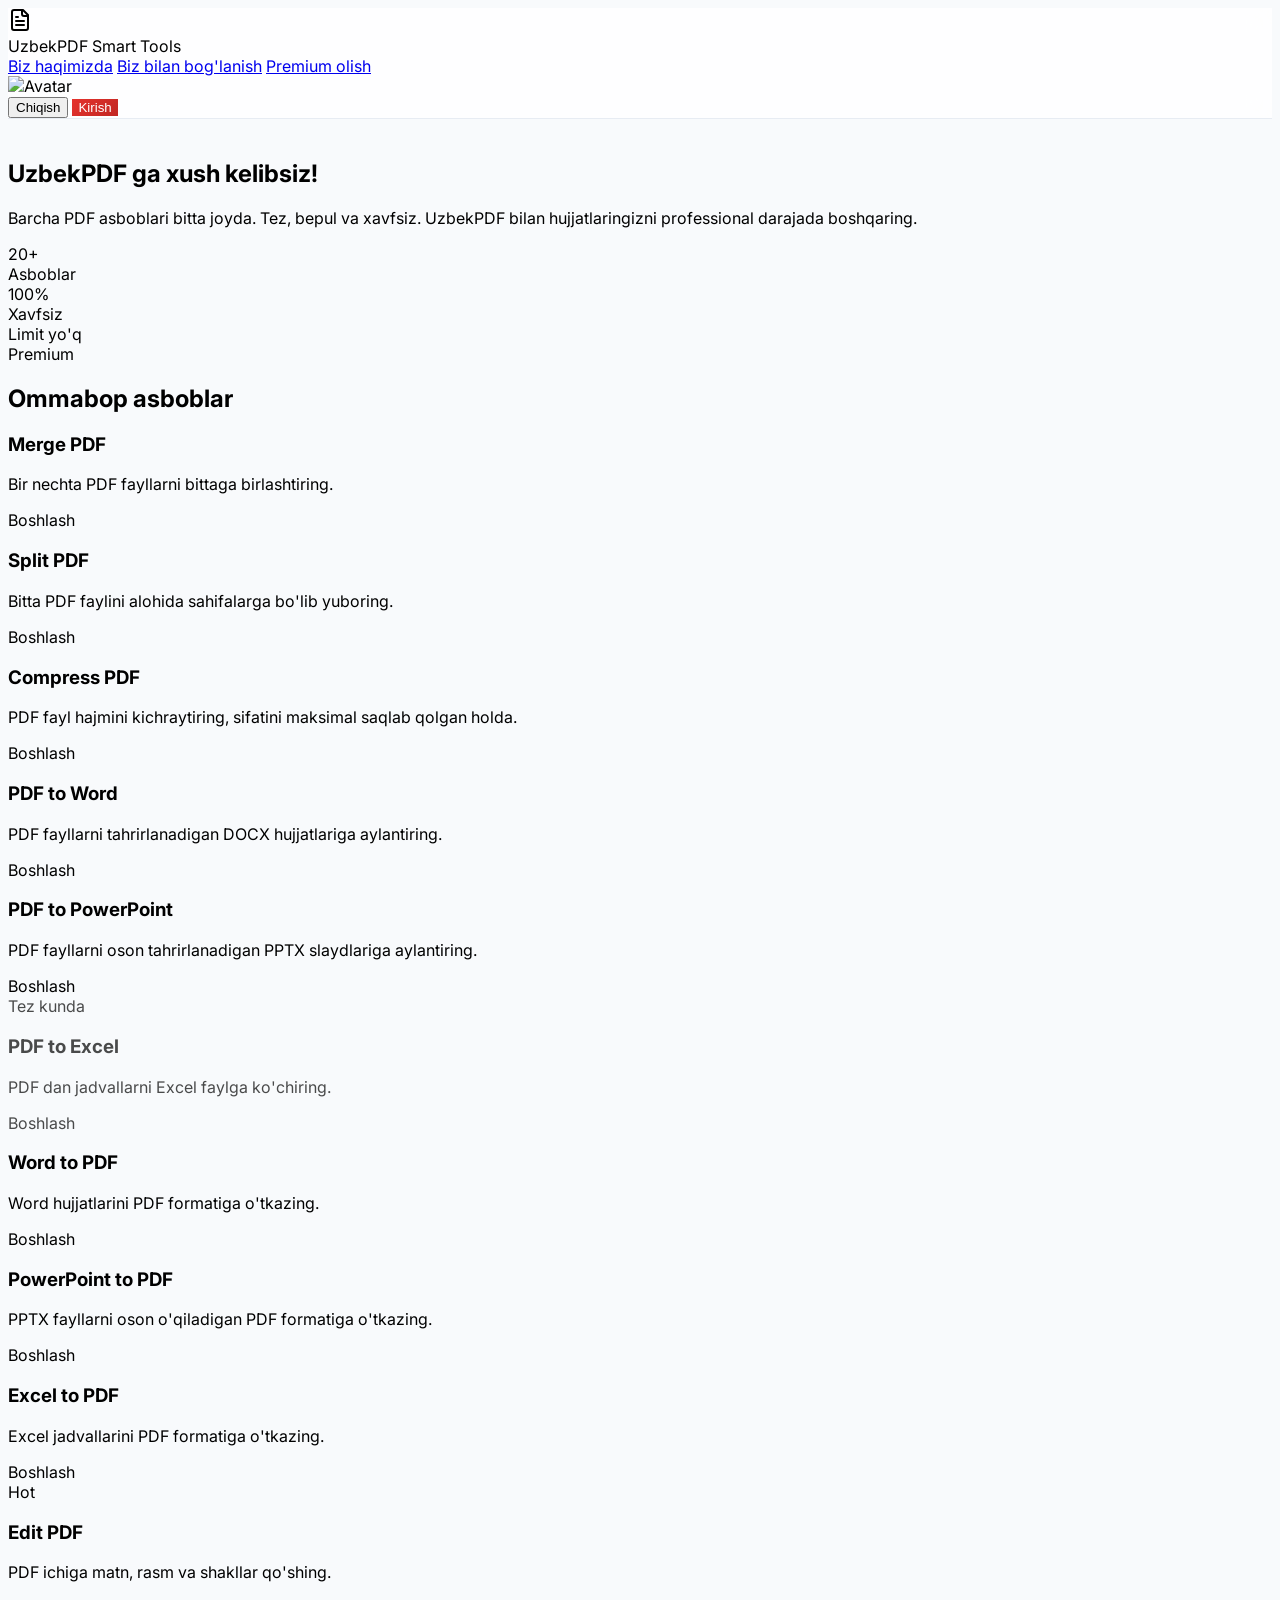
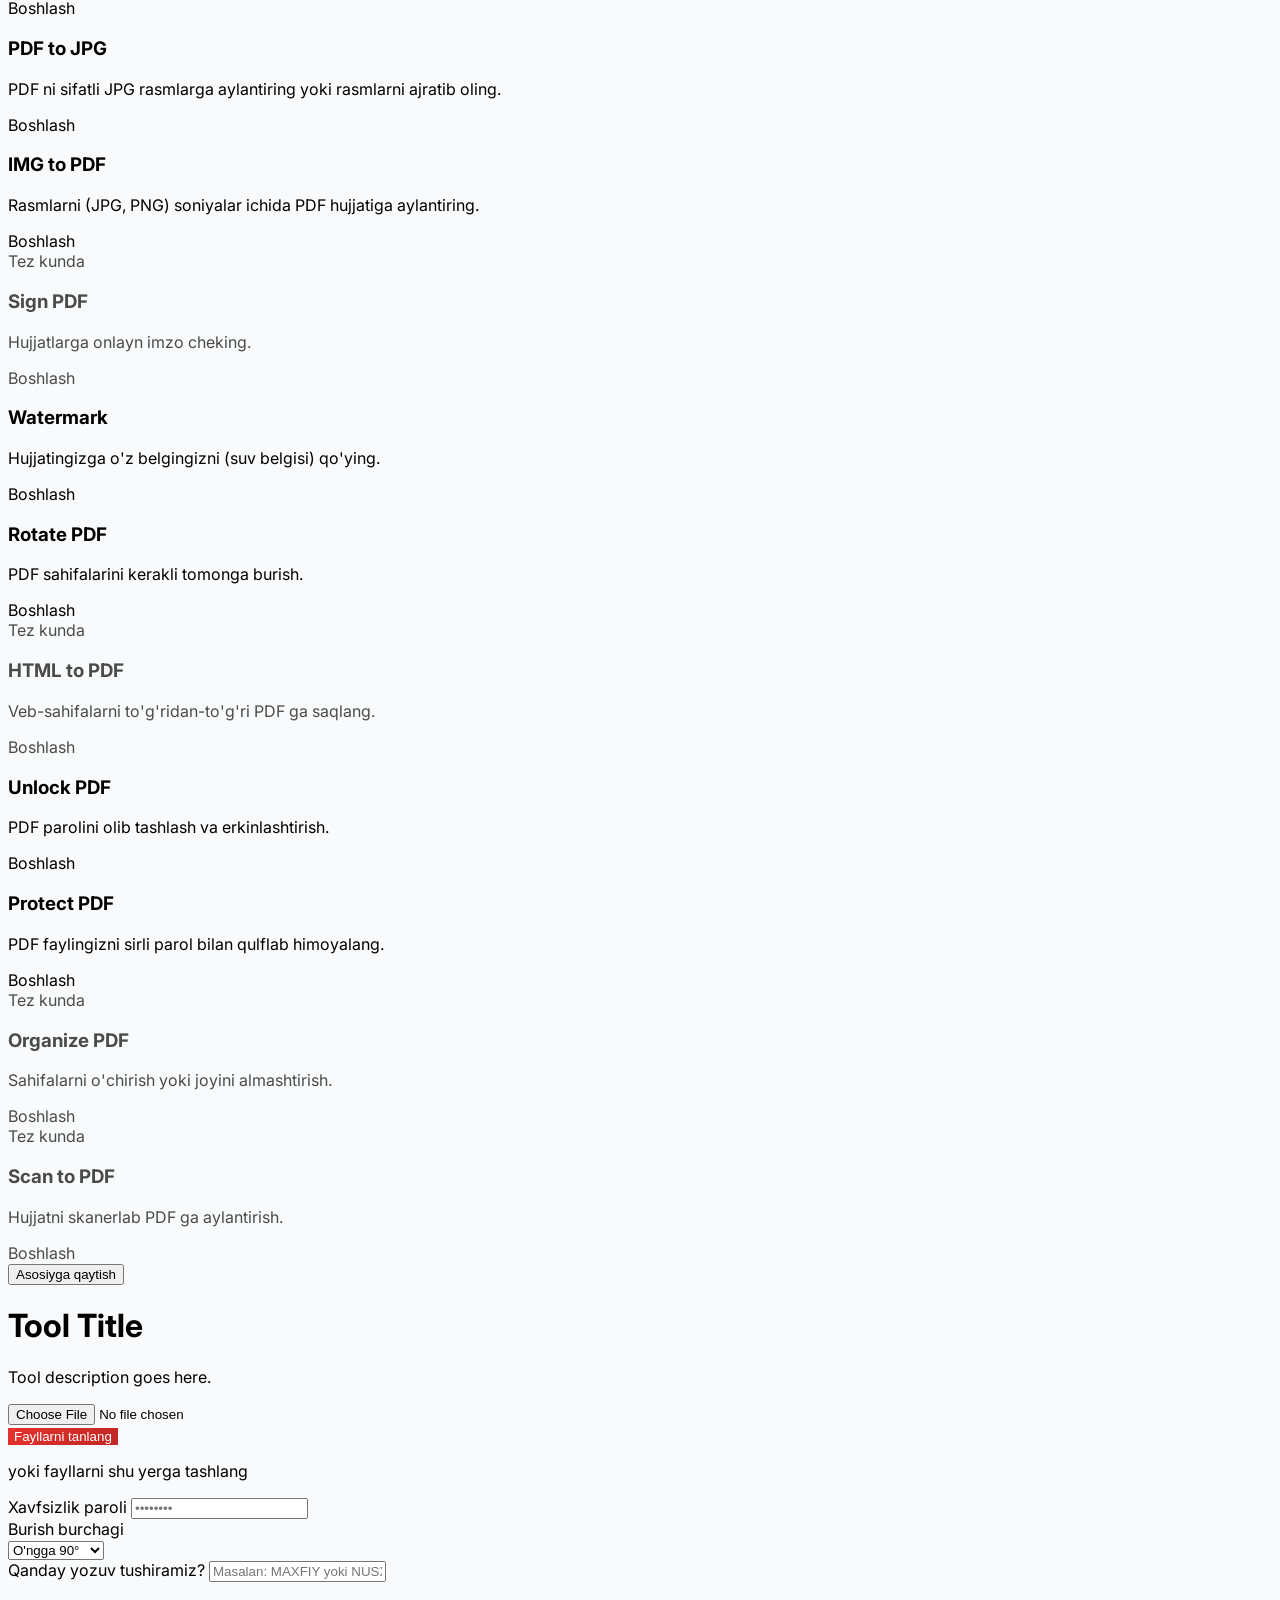
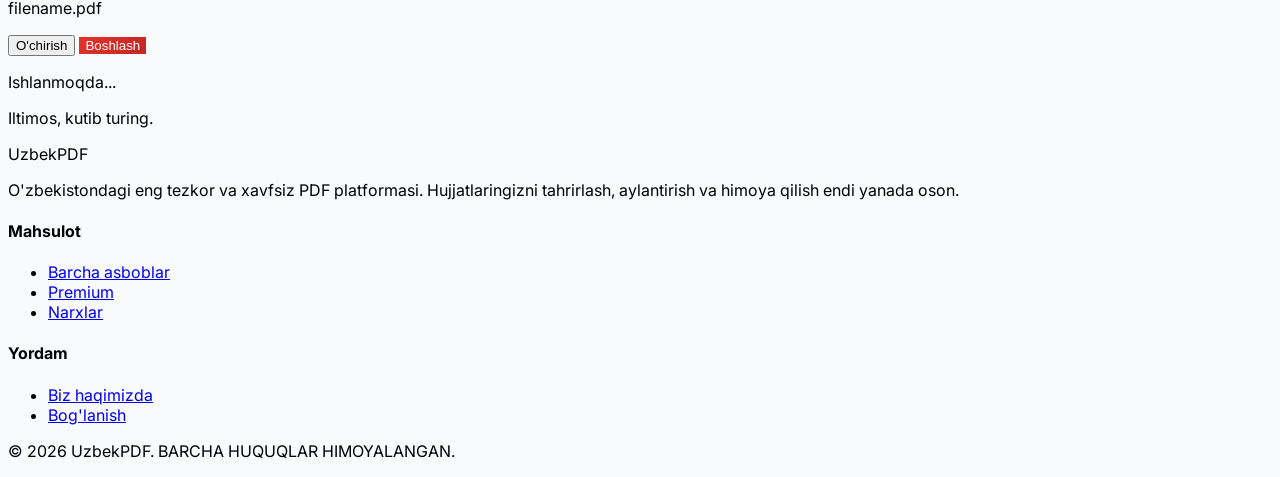
==== commit ebcd766e: "Brauzerning "Orqaga" tugmasi sayt ichida ishlasin Asboblar sahifa ichida JS bilan almashardi, lekin " ====
--- a/index.html
+++ b/index.html
@@ -258,26 +258,25 @@
                 <div>
                     <h4 class="text-white font-bold text-sm uppercase tracking-widest mb-6">Mahsulot</h4>
                     <ul class="space-y-4 text-sm font-medium text-slate-500">
-                        <li><a href="#" class="hover:text-white transition-colors">Barcha asboblar</a></li>
+                        <li><a href="/" class="hover:text-white transition-colors">Barcha asboblar</a></li>
                         <li><a href="/premium" class="hover:text-white transition-colors text-red-500 font-bold">Premium</a></li>
-                        <li><a href="#" class="hover:text-white transition-colors">Narxlar</a></li>
+                        <li><a href="/premium" class="hover:text-white transition-colors">Narxlar</a></li>
                     </ul>
                 </div>
                 <div>
                     <h4 class="text-white font-bold text-sm uppercase tracking-widest mb-6">Yordam</h4>
                     <ul class="space-y-4 text-sm font-medium text-slate-500">
-                        <li><a href="#" class="hover:text-white transition-colors">Biz haqimizda</a></li>
-                        <li><a href="#" class="hover:text-white transition-colors">Bog'lanish</a></li>
-                        <li><a href="#" class="hover:text-white transition-colors">Maxfiylik</a></li>
-                    </ul>
+                        <li><a href="/about" class="hover:text-white transition-colors">Biz haqimizda</a></li>
+                        <li><a href="/contact" class="hover:text-white transition-colors">Bog'lanish</a></li>
+                                            </ul>
                 </div>
             </div>
             <div class="pt-8 border-t border-slate-800 flex flex-col md:flex-row justify-between items-center">
                 <p class="text-slate-600 text-xs font-bold uppercase tracking-widest mb-4 md:mb-0">&copy; 2026 UzbekPDF. BARCHA HUQUQLAR HIMOYALANGAN.</p>
                 <div class="flex space-x-6">
-                    <a href="#" class="text-slate-600 hover:text-white transition-colors"><i data-lucide="instagram" class="w-5 h-5"></i></a>
-                    <a href="#" class="text-slate-600 hover:text-white transition-colors"><i data-lucide="facebook" class="w-5 h-5"></i></a>
-                    <a href="#" class="text-slate-600 hover:text-white transition-colors"><i data-lucide="twitter" class="w-5 h-5"></i></a>
+                    <span class="text-slate-600 hover:text-white transition-colors"><i data-lucide="instagram" class="w-5 h-5"></i></span>
+                    <span class="text-slate-600 hover:text-white transition-colors"><i data-lucide="facebook" class="w-5 h-5"></i></span>
+                    <span class="text-slate-600 hover:text-white transition-colors"><i data-lucide="twitter" class="w-5 h-5"></i></span>
                 </div>
             </div>
         </div>
@@ -358,6 +357,31 @@
             renderGrid();
             lucide.createIcons();
             setupDropzone();
+
+            // Manzilda asbob nomi bo'lsa (havola ulashilgan yoki sahifa
+            // yangilangan) o'sha asbob ochiladi. Tarixga yozilmaydi —
+            // hozirgi yozuvning o'zi shu holat.
+            const boshlangich = tools.find(
+                t => t.active && !t.openEditor && '#' + t.id === location.hash
+            );
+            if (boshlangich) {
+                openTool(boshlangich, true);
+                history.replaceState({ tool: boshlangich.id }, '', location.hash);
+            } else {
+                history.replaceState({ tool: null }, '', location.pathname);
+            }
+        });
+
+        // "Orqaga" va "Oldinga" tugmalari. Holatni tarixdan o'qib tiklaymiz;
+        // `true` — bu chaqiruv tarixdan kelgani, ya'ni yangi yozuv qo'shilmaydi.
+        window.addEventListener('popstate', event => {
+            const id = event.state && event.state.tool;
+            const tool = id && tools.find(t => t.id === id);
+            if (tool) {
+                openTool(tool, true);
+            } else {
+                goHome(true);
+            }
         });
 
         function showToast(msg) {
@@ -431,16 +455,32 @@
             });
         }
 
-        function goHome() {
+        // Asbob ochilganda brauzer tarixiga yozib qo'yamiz.
+        //
+        // Busiz butun sayt bitta tarix yozuvi bo'lib qolardi: asbobni ochib
+        // "Orqaga" bosgan odam bosh sahifaga emas, saytdan butunlay chiqib
+        // ketardi. Manzilda ham nima ochiqligi ko'rinmasdi.
+        //
+        // `fromHistory` — "Orqaga"/"Oldinga" bosilganda chaqirilgani belgisi:
+        // bunday paytda tarixga yana yozish kerak emas, aks holda yozuvlar
+        // ko'payib, orqaga qaytish uchun bir necha marta bosishga to'g'ri
+        // kelardi.
+        function goHome(fromHistory) {
             document.getElementById('home-view').classList.remove('hidden');
             document.getElementById('tool-view').classList.add('hidden');
             resetFiles();
-        }
-
-        function openTool(tool) {
+            if (!fromHistory) {
+                history.pushState({ tool: null }, '', location.pathname);
+            }
+        }
+
+        function openTool(tool, fromHistory) {
             currentActiveTool = tool;
             document.getElementById('home-view').classList.add('hidden');
             document.getElementById('tool-view').classList.remove('hidden');
+            if (!fromHistory) {
+                history.pushState({ tool: tool.id }, '', '#' + tool.id);
+            }
             
             document.getElementById('tool-title').textContent = tool.title;
             document.getElementById('tool-desc').textContent = tool.desc;
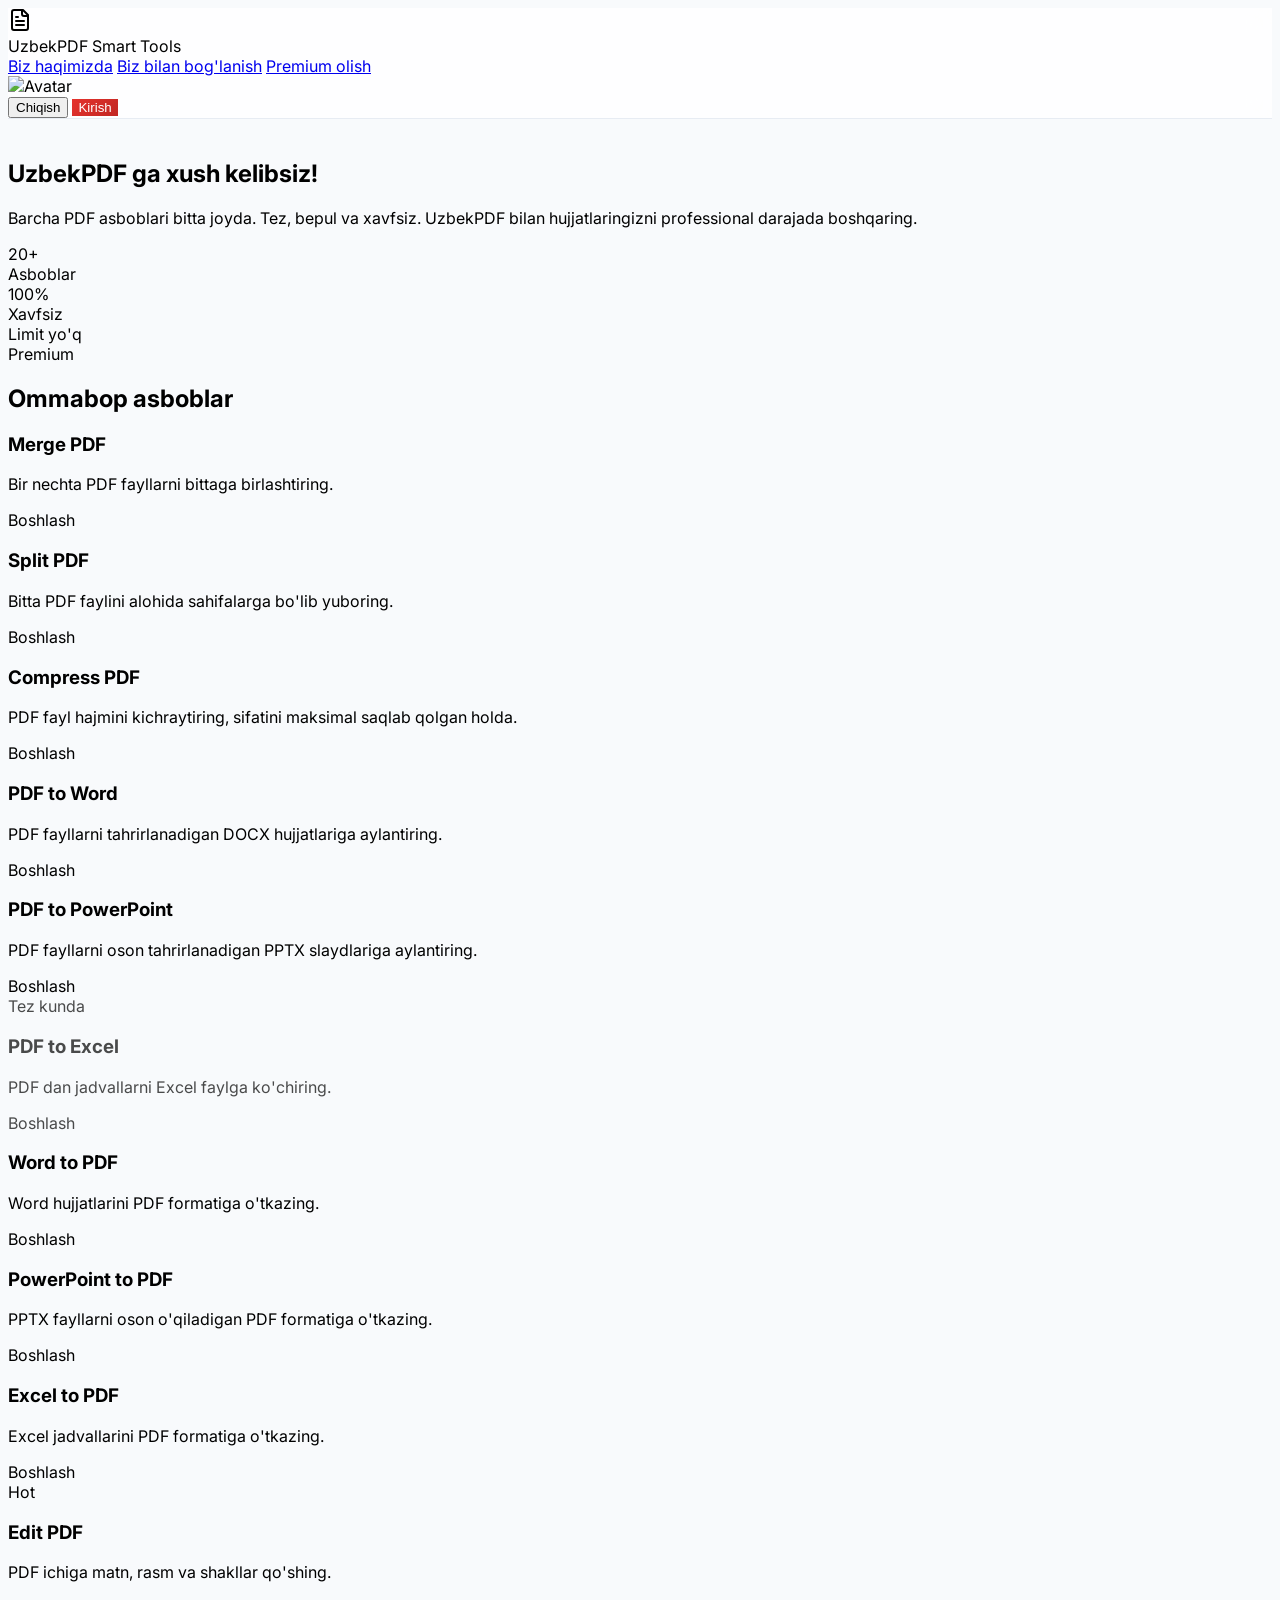
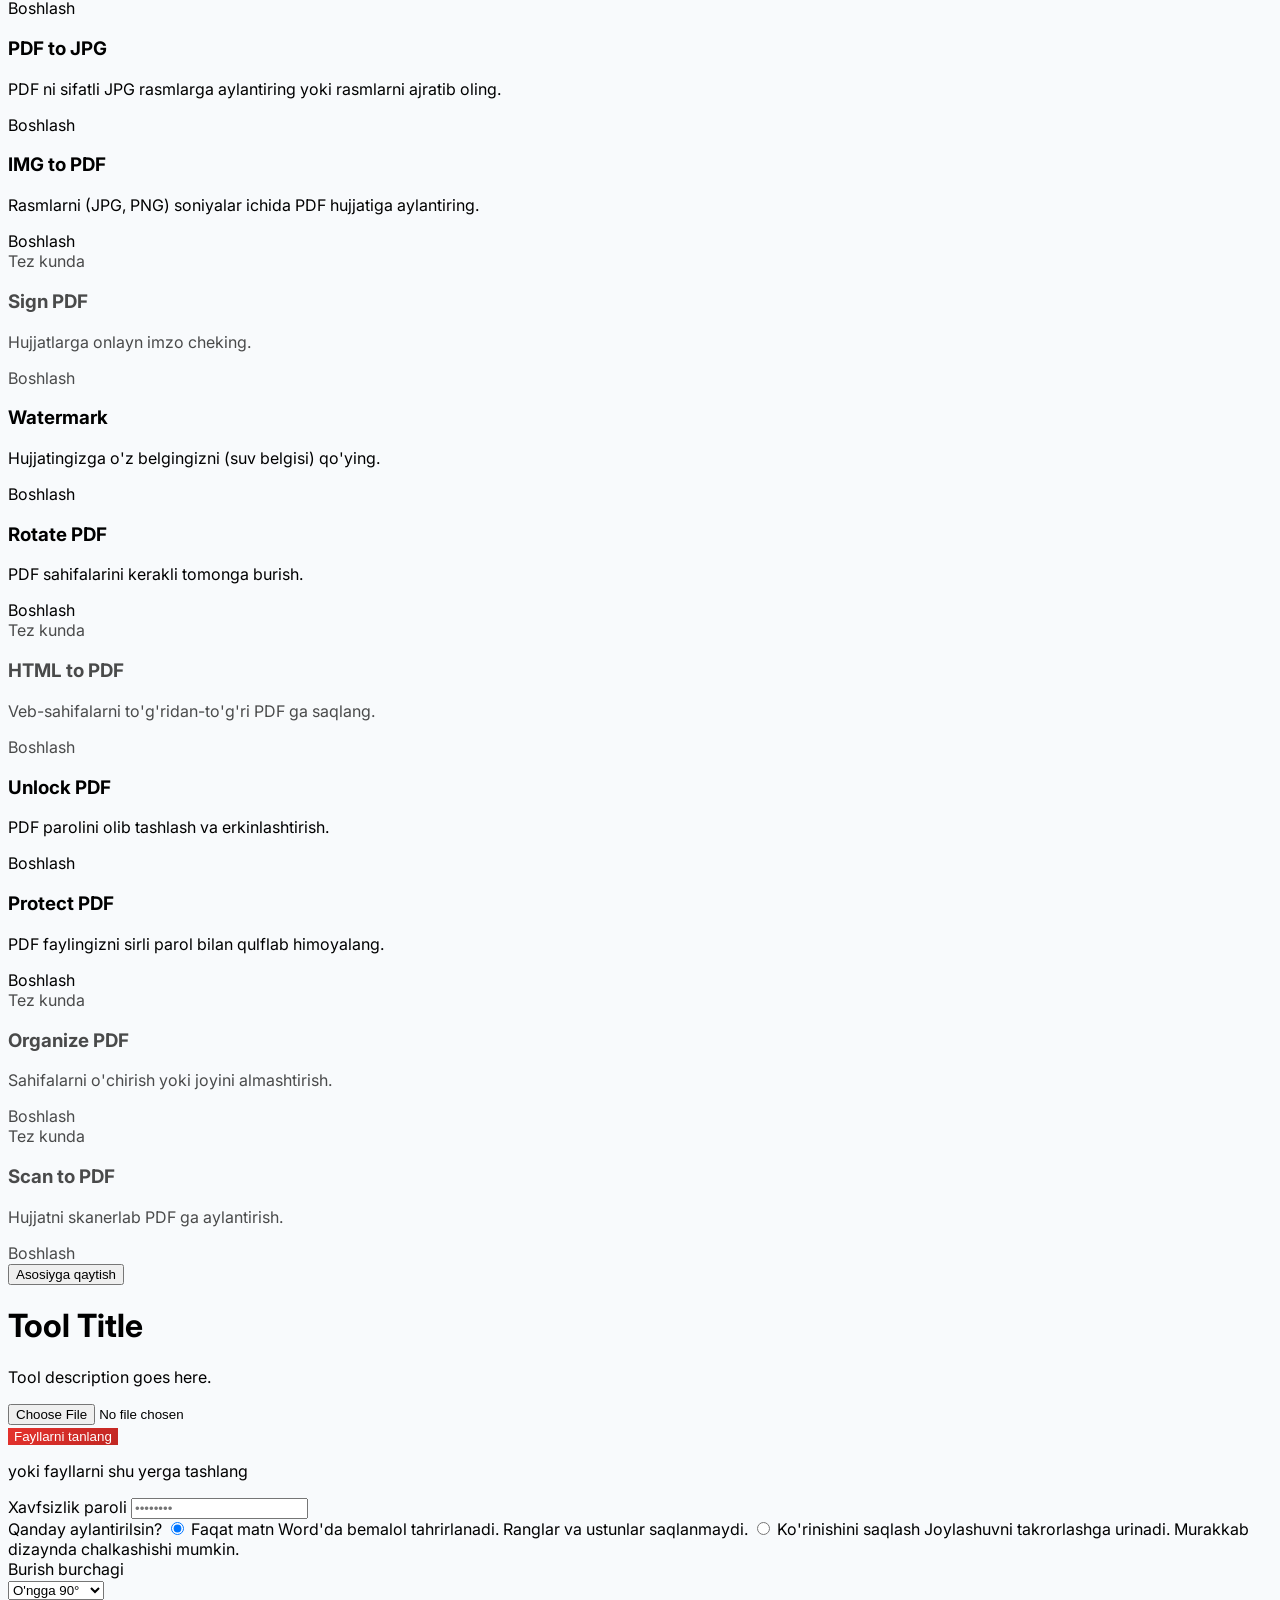
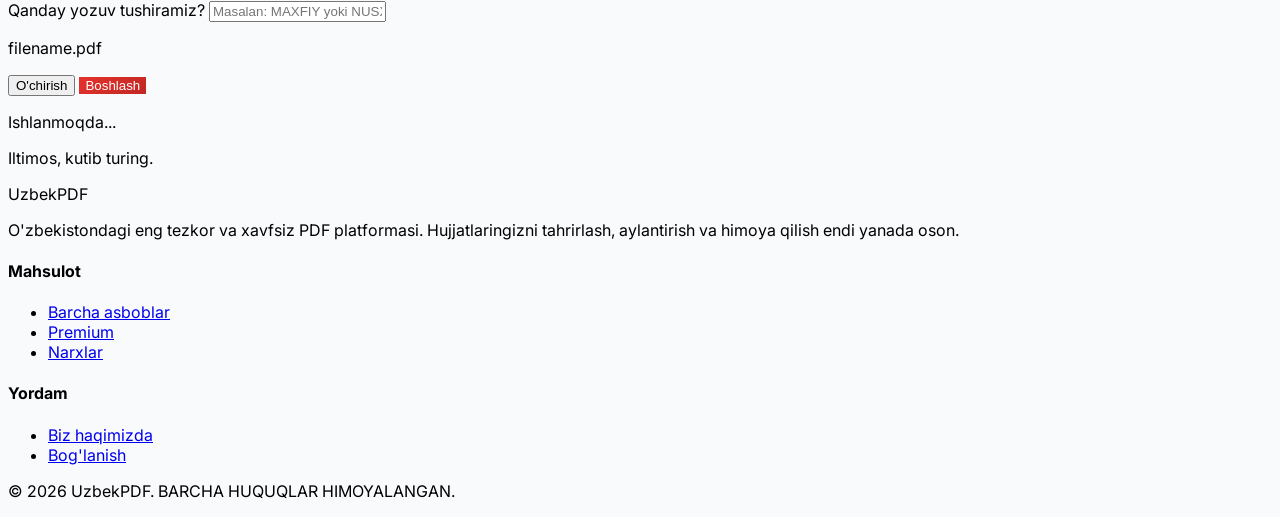
==== commit bd0cabac: "PDF → Word: ikki rejim, "faqat matn" standart Rezyume PDF'i Word'ga aylantirilganda matn bir-birinin" ====
--- a/index.html
+++ b/index.html
@@ -193,6 +193,25 @@
                     <input type="password" id="pdf-password" placeholder="••••••••" class="w-full px-6 py-4 bg-white border-2 border-slate-100 rounded-2xl focus:border-[#e5322d] outline-none font-bold text-lg shadow-sm transition-all">
                 </div>
 
+                <!-- Conversion mode (Only for PDF to Word) -->
+                <div id="mode-container" class="hidden w-full max-w-sm mt-8 p-8 bg-slate-50 rounded-3xl border border-slate-100 text-left">
+                    <label class="block text-xs font-black text-slate-400 uppercase tracking-widest mb-3 ml-1">Qanday aylantirilsin?</label>
+                    <label class="flex items-start gap-3 p-4 bg-white border-2 border-slate-100 rounded-2xl cursor-pointer mb-3 has-[:checked]:border-[#e5322d]">
+                        <input type="radio" name="convert-mode" value="text" checked class="mt-1 accent-[#e5322d]">
+                        <span>
+                            <span class="block font-bold text-slate-700">Faqat matn</span>
+                            <span class="block text-xs text-slate-500 mt-1">Word'da bemalol tahrirlanadi. Ranglar va ustunlar saqlanmaydi.</span>
+                        </span>
+                    </label>
+                    <label class="flex items-start gap-3 p-4 bg-white border-2 border-slate-100 rounded-2xl cursor-pointer has-[:checked]:border-[#e5322d]">
+                        <input type="radio" name="convert-mode" value="layout" class="mt-1 accent-[#e5322d]">
+                        <span>
+                            <span class="block font-bold text-slate-700">Ko'rinishini saqlash</span>
+                            <span class="block text-xs text-slate-500 mt-1">Joylashuvni takrorlashga urinadi. Murakkab dizaynda chalkashishi mumkin.</span>
+                        </span>
+                    </label>
+                </div>
+
                 <!-- Rotation Select (Only for Rotate PDF) -->
                 <div id="rotate-container" class="hidden w-full max-w-sm mt-8 p-8 bg-slate-50 rounded-3xl border border-slate-100 text-left">
                     <label class="block text-xs font-black text-slate-400 uppercase tracking-widest mb-3 ml-1">Burish burchagi</label>
@@ -289,7 +308,7 @@
             { id: 'merge-pdf', title: 'Merge PDF', desc: 'Bir nechta PDF fayllarni bittaga birlashtiring.', icon: 'combine', color: 'text-red-500', active: true, multiple: true, accept: '.pdf', btnText: 'Select PDF files' },
             { id: 'split-pdf', title: 'Split PDF', desc: 'Bitta PDF faylini alohida sahifalarga bo\'lib yuboring.', icon: 'scissors', color: 'text-orange-500', active: true, multiple: false, accept: '.pdf', btnText: 'Select PDF file' },
             { id: 'compress-pdf', title: 'Compress PDF', desc: 'PDF fayl hajmini kichraytiring, sifatini maksimal saqlab qolgan holda.', icon: 'minimize', color: 'text-green-500', active: true, multiple: false, accept: '.pdf', btnText: 'Select PDF file' },
-            { id: 'pdf-to-word', title: 'PDF to Word', desc: 'PDF fayllarni tahrirlanadigan DOCX hujjatlariga aylantiring.', icon: 'file-text', color: 'text-blue-500', active: true, multiple: false, accept: '.pdf', btnText: 'Select PDF file' },
+            { id: 'pdf-to-word', title: 'PDF to Word', desc: 'PDF fayllarni tahrirlanadigan DOCX hujjatlariga aylantiring.', icon: 'file-text', color: 'text-blue-500', active: true, multiple: false, accept: '.pdf', btnText: 'Select PDF file', needsMode: true },
             { id: 'pdf-to-powerpoint', title: 'PDF to PowerPoint', desc: 'PDF fayllarni oson tahrirlanadigan PPTX slaydlariga aylantiring.', icon: 'presentation', color: 'text-orange-500', active: true, multiple: false, accept: '.pdf', btnText: 'Select PDF file' },
             { id: 'pdf-to-excel', title: 'PDF to Excel', desc: 'PDF dan jadvallarni Excel faylga ko\'chiring.', icon: 'sheet', color: 'text-green-600', active: false },
             { id: 'word-to-pdf', title: 'Word to PDF', desc: 'Word hujjatlarini PDF formatiga o\'tkazing.', icon: 'file-text', color: 'text-blue-600', active: true, multiple: false, accept: '.docx,.doc', btnText: 'Select Word file' },
@@ -507,6 +526,12 @@
             } else {
                 document.getElementById('watermark-container').classList.add('hidden');
             }
+
+            if (tool.needsMode) {
+                document.getElementById('mode-container').classList.remove('hidden');
+            } else {
+                document.getElementById('mode-container').classList.add('hidden');
+            }
             
             resetFiles();
         }
@@ -610,6 +635,11 @@
             
             if (currentActiveTool.needsWatermark) {
                 formData.append('watermark_text', document.getElementById('pdf-watermark-text').value);
+            }
+
+            if (currentActiveTool.needsMode) {
+                const tanlangan = document.querySelector('input[name="convert-mode"]:checked');
+                formData.append('mode', tanlangan ? tanlangan.value : 'text');
             }
 
             let endpoint = '';
